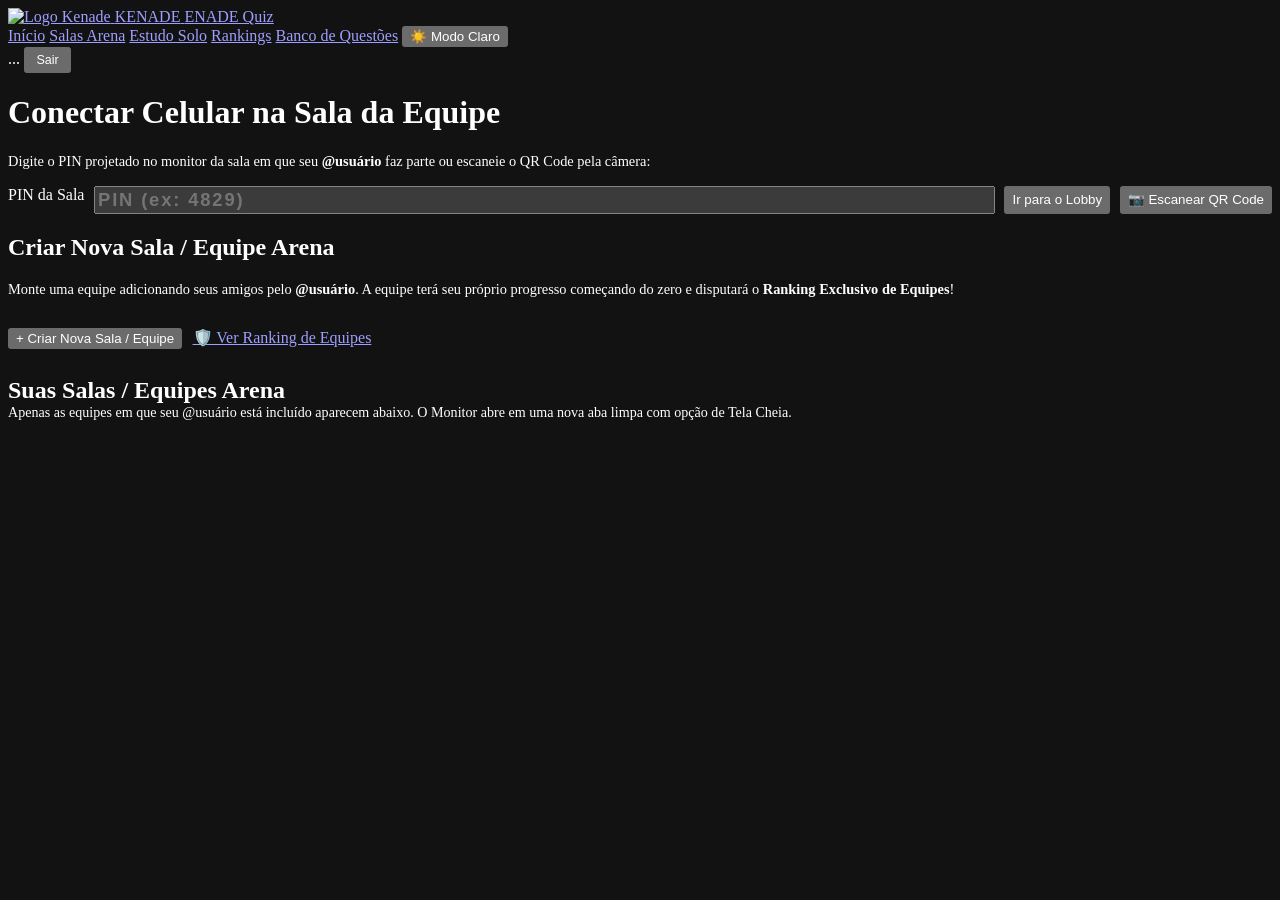
==== web/arena.html @ c3b7fcd4 "melhoria de performance e selarar inicio de sala" ====
<!DOCTYPE html>
<html lang="pt-BR">
<head>
  <meta charset="UTF-8" />
  <meta name="viewport" content="width=device-width, initial-scale=1.0" />
  <meta name="color-scheme" content="light dark" />
  <script>
    try {
      document.querySelector('meta[name="color-scheme"]').content = localStorage.getItem("color-scheme") ?? "dark";
    } catch (e) {}
  </script>
  <title>Salas &amp; Equipes Arena — Kenade</title>
  <link rel="icon" type="image/svg+xml" href="/favicon.svg" />
  <link rel="stylesheet" href="/styles.css" />
</head>
<body>

  <header class="app-header">
    <div class="header-inner">
      <a class="brand-logo" href="/">
        <img src="/favicon.svg" alt="Logo Kenade" class="brand-logo-icon" width="36" height="36" />
        <span>KENADE</span>
        <span class="brand-badge">ENADE Quiz</span>
      </a>

      <nav class="nav-links" aria-label="Navegação principal">
        <a class="nav-btn" data-nav="dashboard" href="/">Início</a>
        <a class="nav-btn" data-nav="arena" href="/arena">Salas Arena</a>
        <a class="nav-btn" data-nav="solo" href="/solo">Estudo Solo</a>
        <a class="nav-btn" data-nav="ranking" href="/ranking">Rankings</a>
        <a class="nav-btn hidden admin-only" data-nav="questions" href="/questions">Banco de Questões</a>
        <button type="button" class="nav-btn" id="theme-toggle-btn">☀️ Modo Claro</button>
      </nav>

      <div class="user-pill">
        <span id="header-user-name">...</span>
        <span class="role-tag" id="header-user-role"></span>
        <button type="button" class="nav-btn" id="logout-btn" style="padding: 0.25rem 0.65rem; font-size: 0.78rem;">Sair</button>
      </div>
    </div>
  </header>

  <main class="main-container">
    <!-- Cabeçalho e Conexão Rápida por PIN / QR Code -->
    <div class="dashboard-grid" style="margin-top: 0;">
      <div class="card">
        <h1 class="card-title">Conectar Celular na Sala da Equipe</h1>
        <p class="text-slate" style="font-size: 0.9rem; margin-top: 0;">
          Digite o PIN projetado no monitor da sala em que seu <strong>@usuário</strong> faz parte ou escaneie o QR Code pela câmera:
        </p>
        <form id="quick-pin-form" style="display: flex; gap: 0.6rem; margin-top: 1rem; flex-wrap: wrap;">
          <label for="quick-pin-input" class="hidden">PIN da Sala</label>
          <input
            type="text"
            id="quick-pin-input"
            class="form-input"
            inputmode="numeric"
            pattern="[0-9]*"
            maxlength="6"
            placeholder="PIN (ex: 4829)"
            required
            style="font-weight: 800; font-size: 1.15rem; letter-spacing: 0.1em; flex: 1; min-width: 140px;"
          />
          <button type="submit" class="btn btn-primary">Ir para o Lobby</button>
          <button type="button" class="btn btn-amber" id="open-qr-scanner-btn">📷 Escanear QR Code</button>
        </form>
      </div>

      <div class="card" style="display: flex; flex-direction: column; justify-content: space-between;">
        <div>
          <h2 class="card-title">Criar Nova Sala / Equipe Arena</h2>
          <p class="text-slate" style="font-size: 0.9rem; margin-top: 0;">
            Monte uma equipe adicionando seus amigos pelo <strong>@usuário</strong>. A equipe terá seu próprio progresso começando do zero e disputará o <strong>Ranking Exclusivo de Equipes</strong>!
          </p>
        </div>
        <div style="margin-top: 1rem; display: flex; gap: 0.65rem; flex-wrap: wrap;">
          <button type="button" class="btn btn-purple" id="open-create-team-btn">+ Criar Nova Sala / Equipe</button>
          <a class="btn btn-outline" href="/ranking">🛡️ Ver Ranking de Equipes</a>
        </div>
      </div>
    </div>

    <!-- Lista de Salas / Equipes que o usuário faz parte -->
    <div style="margin-top: 1.75rem;">
      <div style="display: flex; flex-wrap: wrap; justify-content: space-between; align-items: center; gap: 1rem; margin-bottom: 1rem;">
        <div>
          <h2 class="card-title" style="margin: 0;">Suas Salas / Equipes Arena</h2>
          <p class="text-slate" style="margin: 0; font-size: 0.88rem;">
            Apenas as equipes em que seu @usuário está incluído aparecem abaixo. O Monitor abre em uma nova aba limpa com opção de Tela Cheia.
          </p>
        </div>
      </div>

      <div id="my-teams-grid" class="dashboard-grid"></div>
    </div>
  </main>

  <!-- ======================================================================
       MODAL <dialog>: ESCANEAR QR CODE PELA CÂMERA DO CELULAR
       ====================================================================== -->
  <dialog id="qr-scanner-dialog" aria-labelledby="qr-scanner-title" closedby="any">
    <div class="dialog-header">
      <h2 id="qr-scanner-title" style="margin: 0; font-size: 1.2rem;">📷 Escanear QR Code da Sala</h2>
      <button type="button" class="nav-btn" id="close-qr-scanner-btn" aria-label="Fechar leitor">✕</button>
    </div>
    <div class="dialog-body" style="text-align: center;">
      <p class="text-slate" style="margin-top: 0; font-size: 0.92rem;">
        Aponte a câmera do celular para o QR Code projetado no Monitor da sala:
      </p>
      <div style="position: relative; max-width: 380px; margin: 0 auto; border-radius: 1rem; overflow: hidden; border: 3px solid var(--color-amber); background: #000;">
        <video id="qr-video" playsinline muted style="width: 100%; display: block; aspect-ratio: 1 / 1; object-fit: cover;"></video>
        <canvas id="qr-canvas" class="hidden"></canvas>
      </div>
      <p id="qr-scanner-status" style="font-size: 0.88rem; font-weight: 700; margin: 0.85rem 0 0; color: var(--color-amber);">
        Iniciando câmera...
      </p>
    </div>
    <div class="dialog-footer">
      <button type="button" class="btn btn-outline" id="cancel-qr-scanner-btn">Fechar Câmera</button>
    </div>
  </dialog>

  <!-- ======================================================================
       MODAL <dialog>: CRIAR NOVA SALA / EQUIPE COM COMBOBOX @USUARIO
       ====================================================================== -->
  <dialog id="team-dialog" aria-labelledby="team-dialog-title" closedby="any">
    <div class="dialog-header">
      <h2 id="team-dialog-title" style="margin: 0; font-size: 1.2rem;">Criar Nova Sala / Equipe Arena</h2>
      <button type="button" class="nav-btn" id="close-team-dialog-btn" aria-label="Fechar janela">✕</button>
    </div>
    <form id="team-form">
      <div class="dialog-body">
        <p class="text-slate" style="margin-top: 0; font-size: 0.9rem;">
          A equipe terá seu próprio progresso começando do zero e participará do <strong>Ranking Exclusivo de Equipes</strong>. Somente você (criador da sala) poderá incluir ou remover membros.
        </p>

        <div class="form-group">
          <label class="form-label" for="team-name-input">Nome da Equipe / Sala *</label>
          <input
            type="text"
            id="team-name-input"
            class="form-input"
            required
            placeholder="ex: Tropa do ENADE"
          />
        </div>

        <div class="form-group" style="margin-bottom: 0;">
          <label class="form-label" for="member-search-input">Adicionar Integrantes Pesquisando pelo @usuário</label>
          <div class="combobox-container">
            <input
              type="text"
              id="member-search-input"
              class="form-input"
              autocomplete="off"
              spellcheck="false"
              placeholder="Digite o @usuário do amigo para pesquisar e adicionar..."
            />
            <div id="member-search-dropdown" class="combobox-dropdown hidden"></div>
          </div>

          <div style="margin-top: 0.75rem; font-size: 0.85rem; font-weight: 700; color: var(--text-muted);">
            Membros Selecionados para a Equipe:
          </div>
          <div id="selected-members-chips" class="selected-members-chips"></div>
        </div>
      </div>

      <div class="dialog-footer">
        <button type="button" class="btn btn-outline" id="cancel-team-dialog-btn">Cancelar</button>
        <button type="submit" class="btn btn-purple">Criar Equipe</button>
      </div>
    </form>
  </dialog>

  <!-- ======================================================================
       MODAL <dialog>: GERENCIAR MEMBROS DA EQUIPE (EXCLUSIVO HOST CRIADOR)
       ====================================================================== -->
  <dialog id="manage-members-dialog" aria-labelledby="manage-members-title" closedby="any">
    <div class="dialog-header">
      <h2 id="manage-members-title" style="margin: 0; font-size: 1.2rem;">Gerenciar Membros da Equipe</h2>
      <button type="button" class="nav-btn" id="close-manage-members-btn" aria-label="Fechar janela">✕</button>
    </div>
    <div class="dialog-body">
      <p class="text-slate" style="margin-top: 0; font-size: 0.9rem;">
        Pesquise pelo <strong>@usuário</strong> no combobox abaixo para incluir novos amigos na sala, ou remova integrantes existentes.
      </p>

      <div class="form-group">
        <label class="form-label" for="manage-member-search">Pesquisar @usuário para adicionar à equipe</label>
        <div class="combobox-container">
          <input
            type="text"
            id="manage-member-search"
            class="form-input"
            autocomplete="off"
            spellcheck="false"
            placeholder="Digite @usuário..."
          />
          <div id="manage-member-dropdown" class="combobox-dropdown hidden"></div>
        </div>
      </div>

      <div id="current-team-members-list" style="display: flex; flex-direction: column; gap: 0.55rem; margin-top: 1rem;"></div>
    </div>
    <div class="dialog-footer">
      <button type="button" class="btn btn-primary" id="done-manage-members-btn">Concluído</button>
    </div>
  </dialog>

  <script src="/common.js"></script>
  <script>
    let currentUser = null;
    let selectedNewTeamMembers = new Map();
    let activeManageTeam = null;
    let qrStream = null;
    let qrScanRaf = null;

    function extractPinFromQR(rawText) {
      const text = String(rawText || '').trim();
      if (/^\d{4,6}$/.test(text)) {
        return text;
      }
      try {
        const url = new URL(text);
        const pinParam = url.searchParams.get('pin');
        if (pinParam) return pinParam.trim();
      } catch {}
      const match = text.match(/[?&]pin=(\d{4,6})/i) || text.match(/\b(\d{4})\b/);
      return match ? match[1] : null;
    }

    async function loadJsQRIfNeeded() {
      if (window.jsQR) return true;
      return new Promise((resolve) => {
        const s = document.createElement('script');
        s.src = 'https://cdn.jsdelivr.net/npm/jsqr@1.4.0/dist/jsQR.min.js';
        s.onload = () => resolve(true);
        s.onerror = () => resolve(false);
        document.head.appendChild(s);
      });
    }

    async function startQRScanner() {
      const dlg = document.getElementById('qr-scanner-dialog');
      const video = document.getElementById('qr-video');
      const canvas = document.getElementById('qr-canvas');
      const statusEl = document.getElementById('qr-scanner-status');
      dlg.showModal();
      statusEl.textContent = 'Solicitando acesso à câmera...';

      try {
        qrStream = await navigator.mediaDevices.getUserMedia({
          video: { facingMode: { ideal: 'environment' } },
          audio: false,
        });
        video.srcObject = qrStream;
        await video.play();
        statusEl.textContent = 'Procurando QR Code da Sala...';

        let detector = null;
        if ('BarcodeDetector' in window) {
          try {
            detector = new BarcodeDetector({ formats: ['qr_code'] });
          } catch {}
        }
        if (!detector) {
          await loadJsQRIfNeeded();
        }

        const ctx = canvas.getContext('2d', { willReadFrequently: true });

        const scanFrame = async () => {
          if (!qrStream) return;
          if (video.readyState === video.HAVE_ENOUGH_DATA) {
            let detectedValue = null;
            if (detector) {
              try {
                const codes = await detector.detect(video);
                if (codes && codes.length > 0) {
                  detectedValue = codes[0].rawValue;
                }
              } catch {}
            } else if (window.jsQR) {
              canvas.width = video.videoWidth;
              canvas.height = video.videoHeight;
              ctx.drawImage(video, 0, 0, canvas.width, canvas.height);
              const imgData = ctx.getImageData(0, 0, canvas.width, canvas.height);
              const code = window.jsQR(imgData.data, imgData.width, imgData.height);
              if (code && code.data) {
                detectedValue = code.data;
              }
            }

            const pinFound = extractPinFromQR(detectedValue);
            if (pinFound) {
              statusEl.textContent = `QR Code lido! Conectando à sala ${pinFound}...`;
              stopQRScanner();
              dlg.close();
              joinRoomByPin(pinFound);
              return;
            }
          }
          qrScanRaf = requestAnimationFrame(scanFrame);
        };

        qrScanRaf = requestAnimationFrame(scanFrame);
      } catch (err) {
        statusEl.textContent = 'Não foi possível acessar a câmera. Verifique a permissão do navegador ou digite o PIN.';
      }
    }

    function stopQRScanner() {
      if (qrScanRaf) {
        cancelAnimationFrame(qrScanRaf);
        qrScanRaf = null;
      }
      if (qrStream) {
        qrStream.getTracks().forEach((t) => t.stop());
        qrStream = null;
      }
      const video = document.getElementById('qr-video');
      if (video) video.srcObject = null;
    }

    async function joinRoomByPin(pin) {
      try {
        await apiFetch(`/api/arena/teams/${encodeURIComponent(pin)}/join`, { method: 'POST' });
        window.location.href = `/play?pin=${encodeURIComponent(pin)}`;
      } catch (err) {
        showToast(err.message, 'error');
      }
    }

    function renderSelectedNewTeamChips() {
      const container = document.getElementById('selected-members-chips');
      container.innerHTML = '';

      if (currentUser) {
        const hostChip = document.createElement('span');
        hostChip.className = 'user-chip';
        hostChip.innerHTML = `👑 <strong>@${escapeHTML(currentUser.username)}</strong> (Você - Criador)`;
        container.appendChild(hostChip);
      }

      for (const [uid, u] of selectedNewTeamMembers.entries()) {
        const chip = document.createElement('span');
        chip.className = 'user-chip';
        chip.innerHTML = `
          <span>@${escapeHTML(u.username)} (${escapeHTML(u.name)})</span>
          <button type="button" title="Remover" data-rm-uid="${uid}">✕</button>
        `;
        chip.querySelector('button').addEventListener('click', () => {
          selectedNewTeamMembers.delete(uid);
          renderSelectedNewTeamChips();
        });
        container.appendChild(chip);
      }
    }

    async function loadMyTeams() {
      try {
        const data = await apiFetch('/api/arena/teams');
        const grid = document.getElementById('my-teams-grid');
        grid.innerHTML = '';

        const teams = data.teams || [];
        if (teams.length === 0) {
          grid.innerHTML = `
            <div class="card" style="grid-column: 1 / -1; text-align: center; padding: 2.5rem;">
              <h3 style="margin-top: 0;">Você ainda não participa de nenhuma Equipe Arena</h3>
              <p class="text-slate">Clique em <strong>"+ Criar Nova Sala / Equipe"</strong> para adicionar seus amigos pelo @usuário, ou peça para o criador da sala adicionar você.</p>
            </div>
          `;
          return;
        }

        for (const t of teams) {
          const st = t.stats || {};
          const membersList = (t.members || [])
            .map((m) => (m.user ? `@${m.user.username}` : ''))
            .filter(Boolean)
            .join(', ');

          const card = document.createElement('div');
          card.className = 'card';
          card.innerHTML = `
            <div style="display: flex; justify-content: space-between; align-items: flex-start; gap: 0.5rem;">
              <div>
                <span class="role-tag admin" style="font-size: 0.82rem;">PIN: ${escapeHTML(t.pin)}</span>
                ${t.is_host ? '<span class="role-tag player" style="margin-left: 0.35rem;">CRIADOR</span>' : ''}
                <h3 class="card-title" style="margin-top: 0.45rem;">${escapeHTML(t.name)}</h3>
              </div>
              <span class="role-tag player">Ciclo #${t.cycle_count}</span>
            </div>

            <p class="text-slate" style="font-size: 0.86rem; margin: 0.4rem 0;">
              <strong>Progresso da Equipe:</strong> ${st.mastered_in_cycle || 0} / ${st.total_questions || 0} questões
              (1º Gerais: ${st.mastered_general_cycle || 0}/${st.total_general || 0} • 2º Específicas: ${st.mastered_specific_cycle || 0}/${st.total_specific || 0})
            </p>
            <p class="text-slate" style="font-size: 0.82rem; margin: 0 0 1.1rem;">
              <strong>Membros (${(t.members || []).length}):</strong> ${escapeHTML(membersList)}
            </p>

            <div style="display: flex; gap: 0.55rem; flex-wrap: wrap;">
              <a class="btn btn-primary" href="/monitor?pin=${encodeURIComponent(t.pin)}" target="_blank" rel="noopener" style="flex: 1;">
                🖥️ Abrir Monitor (Nova Aba)
              </a>
              <a class="btn btn-purple" href="/play?pin=${encodeURIComponent(t.pin)}" style="flex: 1;">
                📱 Entrar pelo Celular
              </a>
              ${
                t.is_host
                  ? `<button type="button" class="btn btn-outline" data-manage-pin="${escapeHTML(t.pin)}" title="Adicionar ou remover membros pelo @usuário">👥 Membros</button>`
                  : ''
              }
            </div>
          `;
          grid.appendChild(card);
        }

        grid.querySelectorAll('[data-manage-pin]').forEach((btn) => {
          btn.addEventListener('click', () => openManageMembersModal(btn.dataset.managePin));
        });
      } catch (err) {
        showToast(err.message, 'error');
      }
    }

    async function openManageMembersModal(pin) {
      try {
        const stateData = await apiFetch(`/api/arena/teams/${encodeURIComponent(pin)}`);
        activeManageTeam = stateData;
        renderManageMembersList();
        document.getElementById('manage-members-dialog').showModal();
      } catch (err) {
        showToast(err.message, 'error');
      }
    }

    function renderManageMembersList() {
      if (!activeManageTeam) return;
      const list = document.getElementById('current-team-members-list');
      list.innerHTML = '';

      for (const m of activeManageTeam.members || []) {
        const row = document.createElement('div');
        row.className = 'stat-box';
        row.style.display = 'flex';
        row.style.justifyContent = 'space-between';
        row.style.alignItems = 'center';
        row.innerHTML = `
          <div>
            <strong>@${escapeHTML(m.username)}</strong>
            <span class="text-slate" style="margin-left: 0.4rem;">(${escapeHTML(m.name)})</span>
            ${m.is_host ? '<span class="role-tag admin" style="margin-left: 0.4rem;">Criador</span>' : ''}
          </div>
          ${
            !m.is_host
              ? `<button type="button" class="btn btn-crimson" data-rm-member="${m.user_id}" style="padding: 0.32rem 0.75rem; font-size: 0.8rem;">Remover</button>`
              : ''
          }
        `;
        list.appendChild(row);
      }

      list.querySelectorAll('[data-rm-member]').forEach((btn) => {
        btn.addEventListener('click', async () => {
          try {
            const updated = await apiFetch(`/api/arena/teams/${activeManageTeam.team.pin}/members`, {
              method: 'POST',
              body: JSON.stringify({
                user_id: Number(btn.dataset.rmMember),
                action: 'remove',
              }),
            });
            activeManageTeam = updated;
            renderManageMembersList();
            loadMyTeams();
            showToast('Membro removido da equipe', 'info');
          } catch (err) {
            showToast(err.message, 'error');
          }
        });
      });
    }

    document.addEventListener('DOMContentLoaded', async () => {
      const me = await initAuthenticatedPage('arena');
      currentUser = me.user;

      loadMyTeams();

      createUserSearchCombobox({
        inputEl: document.getElementById('member-search-input'),
        dropdownEl: document.getElementById('member-search-dropdown'),
        filterFn: (u) => u.id !== currentUser.id && !selectedNewTeamMembers.has(u.id),
        onSelectUser: (u) => {
          selectedNewTeamMembers.set(u.id, u);
          renderSelectedNewTeamChips();
        },
      });

      createUserSearchCombobox({
        inputEl: document.getElementById('manage-member-search'),
        dropdownEl: document.getElementById('manage-member-dropdown'),
        filterFn: (u) => {
          if (!activeManageTeam) return true;
          return !(activeManageTeam.members || []).some((m) => m.user_id === u.id);
        },
        onSelectUser: async (u) => {
          if (!activeManageTeam) return;
          try {
            const updated = await apiFetch(`/api/arena/teams/${activeManageTeam.team.pin}/members`, {
              method: 'POST',
              body: JSON.stringify({ user_id: u.id, action: 'add' }),
            });
            activeManageTeam = updated;
            renderManageMembersList();
            loadMyTeams();
            showToast(`@${u.username} adicionado à equipe!`, 'success');
          } catch (err) {
            showToast(err.message, 'error');
          }
        },
      });

      const openCreateModal = () => {
        selectedNewTeamMembers.clear();
        document.getElementById('team-name-input').value = '';
        renderSelectedNewTeamChips();
        document.getElementById('team-dialog').showModal();
      };

      document.getElementById('open-create-team-btn').addEventListener('click', openCreateModal);
      document.getElementById('close-team-dialog-btn').addEventListener('click', () =>
        document.getElementById('team-dialog').close()
      );
      document.getElementById('cancel-team-dialog-btn').addEventListener('click', () =>
        document.getElementById('team-dialog').close()
      );

      document.getElementById('close-manage-members-btn').addEventListener('click', () =>
        document.getElementById('manage-members-dialog').close()
      );
      document.getElementById('done-manage-members-btn').addEventListener('click', () =>
        document.getElementById('manage-members-dialog').close()
      );

      document.getElementById('team-form').addEventListener('submit', async (e) => {
        e.preventDefault();
        const name = document.getElementById('team-name-input').value.trim();
        const memberIds = Array.from(selectedNewTeamMembers.keys());
        try {
          const created = await apiFetch('/api/arena/teams', {
            method: 'POST',
            body: JSON.stringify({ name, member_ids: memberIds }),
          });
          document.getElementById('team-dialog').close();
          showToast(`Equipe "${created.team.name}" criada com PIN ${created.team.pin}!`, 'success');
          loadMyTeams();
        } catch (err) {
          showToast(err.message, 'error');
        }
      });

      document.getElementById('quick-pin-form').addEventListener('submit', (e) => {
        e.preventDefault();
        const pin = document.getElementById('quick-pin-input').value.trim();
        if (pin) joinRoomByPin(pin);
      });

      document.getElementById('open-qr-scanner-btn').addEventListener('click', startQRScanner);
      document.getElementById('close-qr-scanner-btn').addEventListener('click', () => {
        stopQRScanner();
        document.getElementById('qr-scanner-dialog').close();
      });
      document.getElementById('cancel-qr-scanner-btn').addEventListener('click', () => {
        stopQRScanner();
        document.getElementById('qr-scanner-dialog').close();
      });
      document.getElementById('qr-scanner-dialog').addEventListener('close', stopQRScanner);
    });
  </script>
</body>
</html>
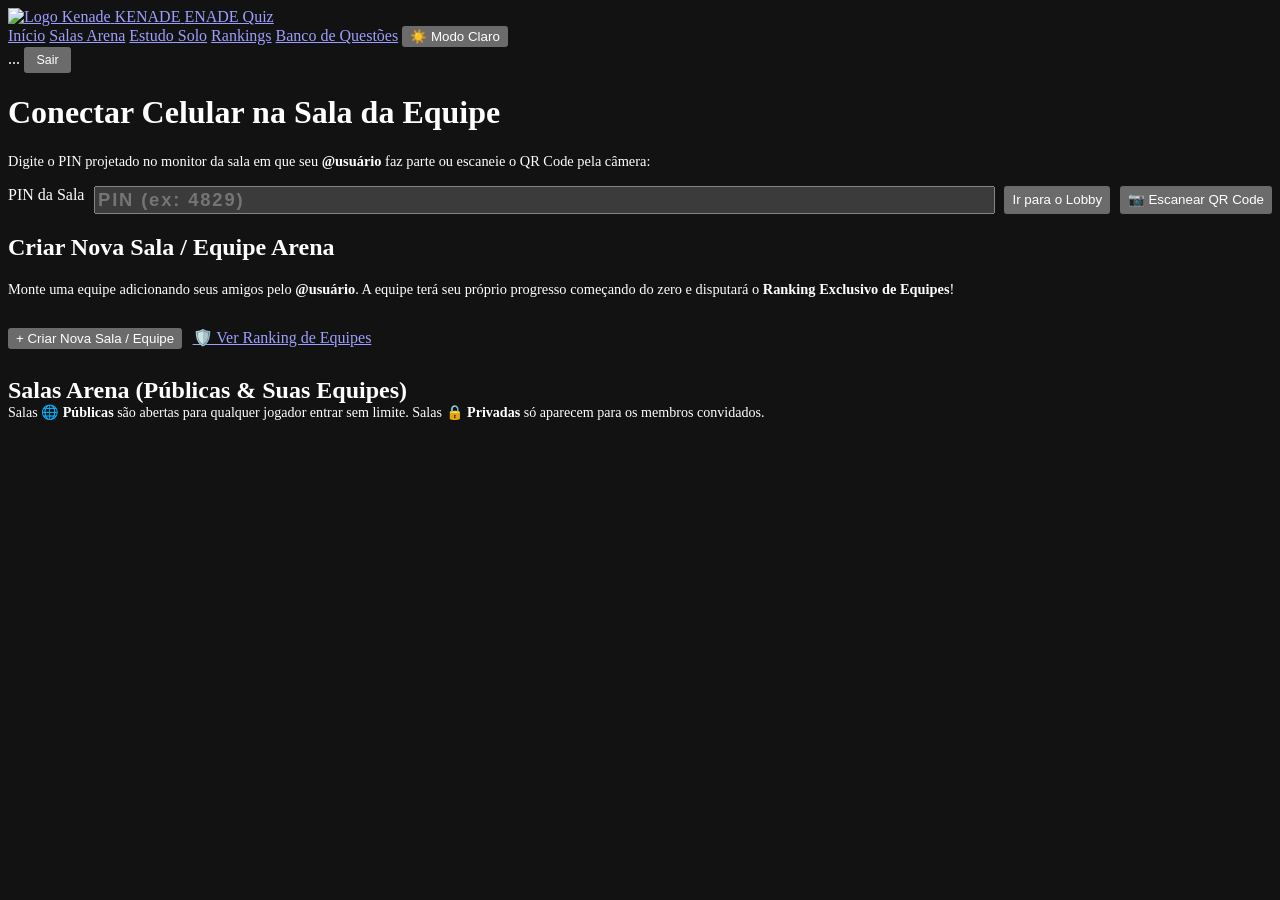
==== commit f2a40bb8: "sala publica" ====
--- a/web/arena.html
+++ b/web/arena.html
@@ -11,6 +11,13 @@
   </script>
   <title>Salas &amp; Equipes Arena — Kenade</title>
   <link rel="icon" type="image/svg+xml" href="/favicon.svg" />
+  <link rel="manifest" href="/manifest.webmanifest" />
+  <meta name="theme-color" content="#1E1B4B" />
+  <meta name="mobile-web-app-capable" content="yes" />
+  <meta name="apple-mobile-web-app-capable" content="yes" />
+  <meta name="apple-mobile-web-app-status-bar-style" content="black-translucent" />
+  <meta name="apple-mobile-web-app-title" content="Kenade" />
+  <link rel="apple-touch-icon" sizes="180x180" href="/icon-180.png" />
   <link rel="stylesheet" href="/styles.css" />
 </head>
 <body>
@@ -80,13 +87,13 @@
       </div>
     </div>
 
-    <!-- Lista de Salas / Equipes que o usuário faz parte -->
+    <!-- Lista de Salas / Equipes Públicas e Privadas -->
     <div style="margin-top: 1.75rem;">
       <div style="display: flex; flex-wrap: wrap; justify-content: space-between; align-items: center; gap: 1rem; margin-bottom: 1rem;">
         <div>
-          <h2 class="card-title" style="margin: 0;">Suas Salas / Equipes Arena</h2>
+          <h2 class="card-title" style="margin: 0;">Salas Arena (Públicas &amp; Suas Equipes)</h2>
           <p class="text-slate" style="margin: 0; font-size: 0.88rem;">
-            Apenas as equipes em que seu @usuário está incluído aparecem abaixo. O Monitor abre em uma nova aba limpa com opção de Tela Cheia.
+            Salas <strong>🌐 Públicas</strong> são abertas para qualquer jogador entrar sem limite. Salas <strong>🔒 Privadas</strong> só aparecem para os membros convidados.
           </p>
         </div>
       </div>
@@ -143,6 +150,22 @@
             required
             placeholder="ex: Tropa do ENADE"
           />
+        </div>
+
+        <div class="form-group">
+          <span class="form-label">Visibilidade &amp; Acesso da Sala</span>
+          <label class="check-box-option" id="team-is-public-label">
+            <input type="checkbox" id="team-is-public-cb" />
+            <span>🌐 <strong>Sala Pública (Aberta a Todos):</strong> Qualquer jogador pode ver a sala, entrar e participar sem limite de integrantes</span>
+          </label>
+        </div>
+
+        <div class="form-group">
+          <span class="form-label">Configuração de Tempo de Resposta da Sala</span>
+          <label class="check-box-option" id="team-no-time-limit-label">
+            <input type="checkbox" id="team-no-time-limit-cb" />
+            <span>♾️ Remover contador de tempo durante as respostas (mantém o tempo de leitura, mas só encerra quando todos responderem ou o Host pular)</span>
+          </label>
         </div>
 
         <div class="form-group" style="margin-bottom: 0;">
@@ -388,7 +411,13 @@
             <div style="display: flex; justify-content: space-between; align-items: flex-start; gap: 0.5rem;">
               <div>
                 <span class="role-tag admin" style="font-size: 0.82rem;">PIN: ${escapeHTML(t.pin)}</span>
+                ${
+                  t.is_public
+                    ? '<span class="role-tag" style="margin-left: 0.35rem; background: var(--color-emerald); color: #fff;">🌐 PÚBLICA</span>'
+                    : '<span class="role-tag player" style="margin-left: 0.35rem;">🔒 PRIVADA</span>'
+                }
                 ${t.is_host ? '<span class="role-tag player" style="margin-left: 0.35rem;">CRIADOR</span>' : ''}
+                ${t.no_time_limit ? '<span class="role-tag player" style="margin-left: 0.35rem;">♾️ SEM LIMITE DE TEMPO</span>' : ''}
                 <h3 class="card-title" style="margin-top: 0.45rem;">${escapeHTML(t.name)}</h3>
               </div>
               <span class="role-tag player">Ciclo #${t.cycle_count}</span>
@@ -528,9 +557,21 @@
       const openCreateModal = () => {
         selectedNewTeamMembers.clear();
         document.getElementById('team-name-input').value = '';
+        document.getElementById('team-is-public-cb').checked = false;
+        document.getElementById('team-is-public-label').classList.remove('is-checked');
+        document.getElementById('team-no-time-limit-cb').checked = false;
+        document.getElementById('team-no-time-limit-label').classList.remove('is-checked');
         renderSelectedNewTeamChips();
         document.getElementById('team-dialog').showModal();
       };
+
+      document.getElementById('team-is-public-cb').addEventListener('change', (e) => {
+        document.getElementById('team-is-public-label').classList.toggle('is-checked', e.target.checked);
+      });
+
+      document.getElementById('team-no-time-limit-cb').addEventListener('change', (e) => {
+        document.getElementById('team-no-time-limit-label').classList.toggle('is-checked', e.target.checked);
+      });
 
       document.getElementById('open-create-team-btn').addEventListener('click', openCreateModal);
       document.getElementById('close-team-dialog-btn').addEventListener('click', () =>
@@ -550,11 +591,18 @@
       document.getElementById('team-form').addEventListener('submit', async (e) => {
         e.preventDefault();
         const name = document.getElementById('team-name-input').value.trim();
+        const isPublic = document.getElementById('team-is-public-cb').checked;
+        const noTimeLimit = document.getElementById('team-no-time-limit-cb').checked;
         const memberIds = Array.from(selectedNewTeamMembers.keys());
         try {
           const created = await apiFetch('/api/arena/teams', {
             method: 'POST',
-            body: JSON.stringify({ name, member_ids: memberIds }),
+            body: JSON.stringify({
+              name,
+              member_ids: memberIds,
+              no_time_limit: noTimeLimit,
+              is_public: isPublic,
+            }),
           });
           document.getElementById('team-dialog').close();
           showToast(`Equipe "${created.team.name}" criada com PIN ${created.team.pin}!`, 'success');
